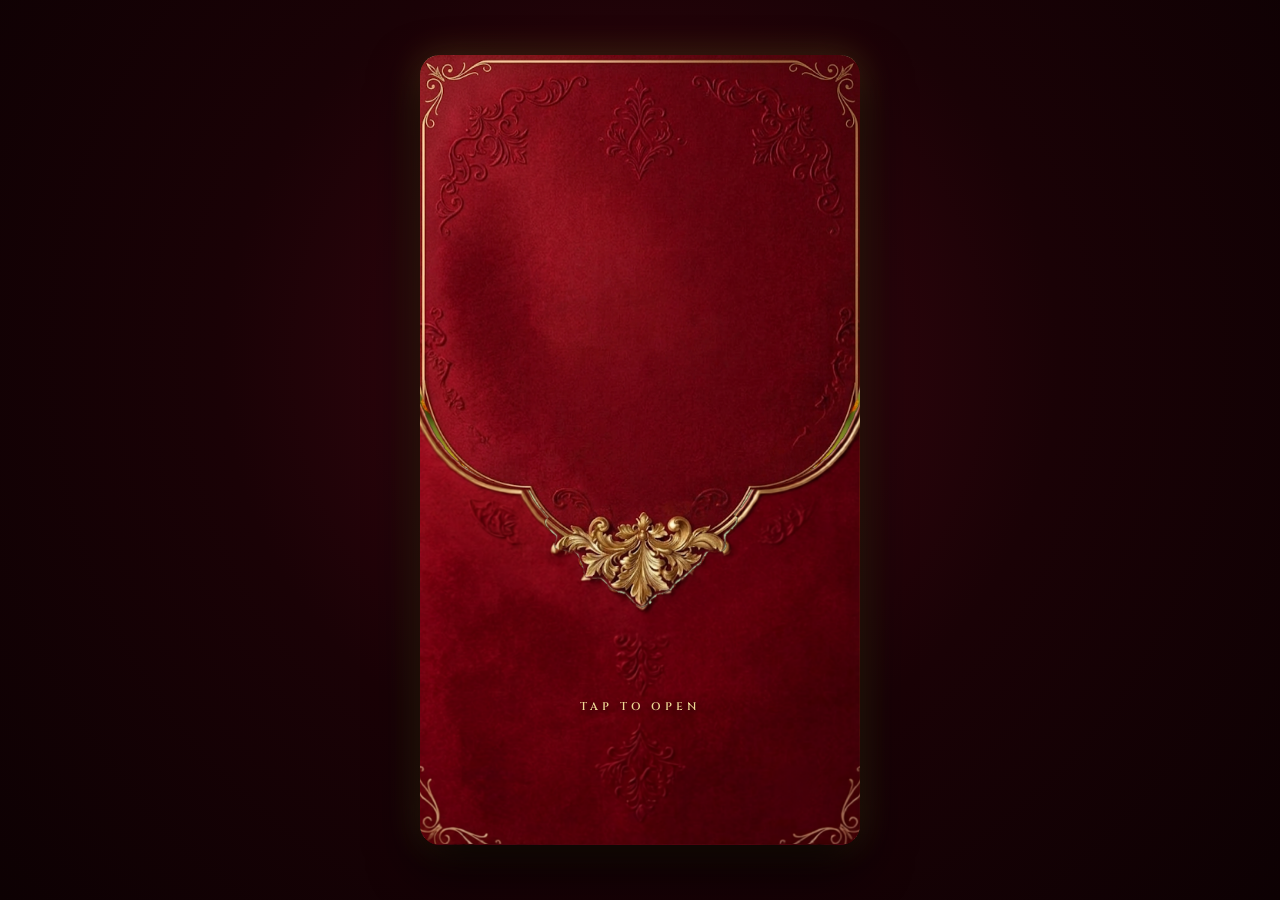
==== wedding-invitation/index.html @ ac589df4 "Initial commit: Abinash & Menaka engagement invitation" ====
<!DOCTYPE html>
<html lang="en">

<head>
  <meta charset="UTF-8">
  <meta name="viewport"
    content="width=device-width, initial-scale=1.0, maximum-scale=1.0, user-scalable=no, viewport-fit=cover">
  <title>Abinash &amp; Menaka – Engagement</title>
  <link rel="preconnect" href="https://fonts.googleapis.com">
  <link rel="preconnect" href="https://fonts.gstatic.com" crossorigin>
  <link
    href="https://fonts.googleapis.com/css2?family=Imperial+Script&family=Cormorant+Garamond:wght@500;600&family=Cinzel:wght@500;700;900&family=Great+Vibes&family=Playfair+Display:ital,wght@0,600;1,600&display=swap"
    rel="stylesheet">
  <link rel="stylesheet" href="style.css">
</head>

<body>
  <!-- Ambient festive particles / sparkles in the background -->
  <div class="sparkles-container" id="sparkles"></div>

  <!-- Mobile phone wrapper -->
  <main class="invitation-container" id="invitationApp">

    <!-- Controls (Reset / Replay) -->
    <button class="replay-btn" id="replayBtn" title="Close / Replay" aria-label="Replay invitation">
      <svg viewBox="0 0 24 24" fill="none" stroke="currentColor" stroke-width="2.5" stroke-linecap="round"
        stroke-linejoin="round">
        <path d="M3 12a9 9 0 1 0 9-9 9.75 9.75 0 0 0-6.74 2.74L3 8" />
        <path d="M3 3v5h5" />
      </svg>
    </button>

    <!-- INNER VIEW (Image 4 Scene with Garlands, Lamps, Table, and Hands) -->
    <div class="inner-view" id="innerView">
      <img src="assets/inner_bg.jpg" alt="Auspicious Wedding Mandap Background" class="bg-scene">

      <!-- Festive Diyas Glow Overlay -->
      <div class="lamp-glow lamp-left"></div>
      <div class="lamp-glow lamp-right"></div>

      <!-- Names in the light panel, above the hands -->
      <div class="names" id="names" aria-label="Abinash and Menaka">
        <div class="name-line" data-t="Abinash"></div>
        <div class="name-amp" data-t="&amp;"></div>
        <div class="name-line" data-t="Menaka"></div>
        <div class="name-rule"></div>
      </div>
      <div class="vignette"></div>
      <div class="tap-hint">Tap to continue</div>

      <!-- Hands Presentation Layer (Receiving from left, Giving from right) -->
      <div class="hands-stage" id="handsStage">
        <!-- Receiving Hands (Image 3 - Red bangles, palms up to receive) -->
        <div class="hand-wrapper receiving-hand" id="receivingHand">
          <img src="assets/receiving_hands.png" alt="Receiving hands" class="hand-img">
        </div>

        <!-- Giving Hands with Thamboolam Plate (Image 5 - Golden plate, coconut, betel, saree) -->
        <div class="hand-wrapper giving-hand" id="givingHand">
          <img src="assets/giving_hands.png" alt="Giving hands with plate" class="hand-img">
        </div>
      </div>
    </div>

    <!-- GOPURAM SCENE (scroll-driven) + MANDAPAM CURTAIN WIPE -->
    <div class="gopuram-view" id="gopuramView">
      <img src="assets/gopuram.jpg" alt="" class="gopuram-img" id="gopuramImg">
      <div class="sky-text" id="skyText">
        <span class="sl sl1">We are inviting you</span>
        <span class="sl sl2">for our engagement on</span>
        <span class="sl sl3">22nd Nov, 2026</span>
        <span class="sl sl4">10:30 AM</span>
        <span class="sl sl5">Scroll &#8595;</span>
      </div>
      <div class="mandapam-layer" id="mandapamLayer">
        <img src="assets/mandapam.jpg" alt="" class="mandapam-img">
        <div class="final-fx" id="finalFx">
          <div class="sun-sweep"></div>
        </div>
        <div class="final-scroll" id="finalScroll">
          <section class="card" id="venue">
            <h2>Venue</h2>
            <div class="rule"></div>
            <p class="strong">P. R. Mahal</p>
            <p>95 Subbarayan Main Street,<br>Nammalwarpet, Chennai - 12.</p>
            <div class="btns">
              <a class="btn" target="_blank" rel="noopener"
                href="https://maps.app.goo.gl/LC4wDDxcjUQ6tudJ8?g_st=ac">View Map</a>
              <a class="btn" target="_blank" rel="noopener"
                href="https://calendar.google.com/calendar/render?action=TEMPLATE&amp;text=Abinash+%26+Menaka+Engagement&amp;dates=20261122T103000/20261122T130000&amp;ctz=Asia/Kolkata&amp;location=P.+R.+Mahal,+95+Subbarayan+Main+Street,+Nammalwarpet,+Chennai+-+12">Add
                to Calendar</a>
            </div>
            <a class="ics" href="engagement.ics" download>or download .ics file</a>
          </section>
          <section class="card" id="gallery">
            <h2>Gallery</h2>
            <div class="rule"></div>
            <div class="grid">
              <img loading="lazy" src="assets/couple_1.png" alt="Abinash &amp; Menaka">
              <img loading="lazy" src="assets/couple_2.png" alt="Abinash &amp; Menaka">
            </div>
          </section>
          <!-- <section class="card" id="rsvp">
            <h2>RSVP</h2><div class="rule"></div>
            <form id="rsvpForm">
              <input id="rName" placeholder="Your name" required>
              <select id="rAttend" aria-label="Attending"><option>Joyfully attending</option><option>Regretfully unable</option></select>
              <input id="rGuests" type="number" min="1" max="10" value="1" aria-label="Number of guests">
              <button class="btn" type="submit">Send RSVP</button>
            </form>
            <p id="rOk" class="ok">Thank you! Your response is noted.</p>
          </section> -->
          <section class="card thanks" id="thanks">
            <h2>Thank you</h2>
            <div class="rule"></div>
            <p>Your presence and blessings<br>will make our day complete.</p>
            <p class="sign">Abinash &amp; Menaka</p>
          </section>
        </div>
      </div>
      <div class="curtain-edge" id="curtainEdge"></div>
    </div>

    <!-- Golden glow transition overlay -->
    <div class="glow-flash" id="glowFlash"></div>

    <!-- FRONT COVER: card split along its golden border. Tap anywhere on the card to open. -->
    <div class="cover-view" id="coverView" role="button" tabindex="0" aria-label="Tap to open invitation">
      <!-- Bottom half (slides down) -->
      <div class="flap flap-bottom" id="flapBottom">
        <img src="assets/cover_bottom.png" alt="" class="flap-img" draggable="false">
      </div>

      <!-- Top half with the golden curve & medallion (slides up) -->
      <div class="flap flap-top" id="flapTop">
        <img src="assets/cover_top.png" alt="Wedding invitation card" class="flap-img" draggable="false">
      </div>

      <div class="open-hint">Tap to open</div>
    </div>

    <div class="lightbox" id="lightbox"><img alt=""></div>
  </main>

  <script src="script.js"></script>
</body>

</html>
---- wedding-invitation/style.css ----
/* =========================================================
   WEDDING INVITATION - MOBILE FIRST STYLES
   ========================================================= */

*,
*::before,
*::after {
  box-sizing: border-box;
  margin: 0;
  padding: 0;
  -webkit-tap-highlight-color: transparent;
}

:root {
  --gold-primary: #d4af37;
  --gold-light: #fef0a5;
  --gold-dark: #aa771c;
  --maroon-deep: #2a0308;
  --maroon-royal: #5e0c15;
  --card-aspect-ratio: 571 / 1024;
}

html,
body {
  width: 100%;
  height: 100%;
  overflow: hidden;
  background-color: #120306;
  font-family: 'Cinzel', serif;
  display: flex;
  justify-content: center;
  align-items: center;
}

/* Background atmosphere with warm ambient glow */
body {
  background: radial-gradient(circle at 50% 40%, #3d0711 0%, #1a0206 50%, #0d0103 100%);
  position: relative;
}

/* Background floating golden particles */
.sparkles-container {
  position: fixed;
  inset: 0;
  pointer-events: none;
  z-index: 1;
  overflow: hidden;
}

.sparkle {
  position: absolute;
  width: 4px;
  height: 4px;
  background: radial-gradient(circle, #ffeaa7 10%, #d4af37 60%, transparent 80%);
  border-radius: 50%;
  opacity: 0;
  animation: floatSparkle 6s infinite ease-in-out;
}

@keyframes floatSparkle {
  0% {
    transform: translateY(100vh) scale(0.5);
    opacity: 0;
  }

  30% {
    opacity: 0.8;
  }

  70% {
    opacity: 0.8;
  }

  100% {
    transform: translateY(-10vh) scale(1.2);
    opacity: 0;
  }
}

/* =========================================================
   INVITATION APP (MOBILE CONTAINER)
   ========================================================= */
.invitation-container {
  position: relative;
  width: 100vw;
  height: 100%;
  height: 100dvh;
  background: #000;
  overflow: hidden;
  user-select: none;
  z-index: 2;
}

/* Centered card mockup on desktop / tablet screens */
@media (min-width: 481px) {
  .invitation-container {
    width: min(440px, calc(92vh * (571 / 1024)));
    height: min(calc(440px * (1024 / 571)), 92vh);
    max-width: 440px;
    max-height: calc(440px * (1024 / 571));
    aspect-ratio: var(--card-aspect-ratio);
    border-radius: 20px;
    box-shadow:
      0 20px 50px rgba(0, 0, 0, 0.85),
      0 0 35px rgba(212, 175, 55, 0.25),
      inset 0 0 10px rgba(0, 0, 0, 0.5);
  }
}

/* =========================================================
   REPLAY / CLOSE BUTTON
   ========================================================= */
.replay-btn {
  position: absolute;
  top: 16px;
  right: 16px;
  width: 42px;
  height: 42px;
  border-radius: 50%;
  background: rgba(45, 6, 12, 0.75);
  border: 1.5px solid rgba(212, 175, 55, 0.7);
  color: #fef0a5;
  display: flex;
  align-items: center;
  justify-content: center;
  cursor: pointer;
  z-index: 50;
  backdrop-filter: blur(8px);
  box-shadow: 0 4px 15px rgba(0, 0, 0, 0.6), 0 0 10px rgba(212, 175, 55, 0.3);
  opacity: 0;
  transform: scale(0.7) rotate(-90deg);
  pointer-events: none;
  transition: all 0.5s cubic-bezier(0.34, 1.56, 0.64, 1);
}

.replay-btn svg {
  width: 20px;
  height: 20px;
}

.replay-btn:hover {
  background: rgba(94, 12, 21, 0.95);
  transform: scale(1.08) rotate(0deg);
  box-shadow: 0 6px 20px rgba(0, 0, 0, 0.8), 0 0 15px rgba(212, 175, 55, 0.6);
}

.invitation-container.is-opened .replay-btn {
  opacity: 1;
  transform: scale(1) rotate(0deg);
  pointer-events: auto;
  transition-delay: 3.8s;
}

/* =========================================================
   INNER VIEW (MANDAP SCENE + HANDS)
   ========================================================= */
.inner-view {
  position: absolute;
  inset: 0;
  width: 100%;
  height: 100%;
  z-index: 5;
  overflow: hidden;
  background: #111;
}

.bg-scene {
  position: absolute;
  inset: 0;
  width: 100%;
  height: 100%;
  object-fit: cover;
  display: block;
}

/* Kuthuvilakku Lamps Subtle Glow & Flicker */
.lamp-glow {
  position: absolute;
  width: 60px;
  height: 80px;
  border-radius: 50%;
  background: radial-gradient(circle, rgba(255, 215, 0, 0.45) 0%, rgba(255, 140, 0, 0.25) 45%, transparent 75%);
  pointer-events: none;
  mix-blend-mode: screen;
  filter: blur(6px);
  animation: diyaFlicker 3s infinite alternate ease-in-out;
}

.lamp-left {
  left: 20px;
  top: 53%;
}

.lamp-right {
  right: 20px;
  top: 53%;
  animation-delay: 1.5s;
}

@keyframes diyaFlicker {
  0% {
    opacity: 0.65;
    transform: scale(0.92);
  }

  50% {
    opacity: 0.95;
    transform: scale(1.08);
  }

  100% {
    opacity: 0.75;
    transform: scale(1.0);
  }
}

/* =========================================================
   HANDS STAGE (Giving & Receiving Animation)
   ========================================================= */
.hands-stage {
  position: absolute;
  inset: 0;
  width: 100%;
  height: 100%;
  pointer-events: none;
  z-index: 10;
}

.hand-wrapper {
  position: absolute;
  display: block;
  will-change: transform, opacity;
}

.hand-img {
  width: 100%;
  height: auto;
  display: block;
  filter: drop-shadow(0 10px 18px rgba(0, 0, 0, 0.45));
}

/* Receiving Hands (from left) */
.receiving-hand {
  width: 90%;
  left: -2%;
  top: 47%;
  z-index: 11;
  opacity: 0;
  transform: translateX(-110%);
  transition:
    transform 1.2s ease-in,
    opacity 0.8s ease;
}

/* Giving Hands with Thamboolam Plate (from right) */
.giving-hand {
  width: 95%;
  right: 0%;
  top: 42%;
  z-index: 12;
  opacity: 0;
  transform: translateX(110%);
  transition:
    transform 1.2s ease-in,
    opacity 0.8s ease;
}

/* Active State: When Card is Opened */
.invitation-container.is-opened .receiving-hand {
  opacity: 1;
  transform: translateX(0);
  transition:
    transform 3.8s cubic-bezier(0.22, 1, 0.36, 1),
    opacity 2.2s ease;
  transition-delay: 0.8s;
}

.invitation-container.is-opened .giving-hand {
  opacity: 1;
  transform: translateX(0);
  transition:
    transform 3.8s cubic-bezier(0.22, 1, 0.36, 1),
    opacity 2.2s ease;
  transition-delay: 0.8s;
}

/* Hands gentle floating animation after arriving */
.invitation-container.is-opened.hands-settled .hands-stage {
  animation: handsGentleFloat 5.5s ease-in-out infinite;
}

@keyframes handsGentleFloat {

  0%,
  100% {
    transform: translateY(0);
  }

  50% {
    transform: translateY(-5px);
  }
}

/* =========================================================
   COVER: CARD SPLIT ALONG THE GOLDEN BORDER (tap to open)
   ========================================================= */
.cover-view {
  position: absolute;
  inset: 0;
  width: 100%;
  height: 100%;
  z-index: 20;
  cursor: pointer;
  outline: none;
}

.cover-view:focus-visible .flap-top {
  filter: drop-shadow(0 0 6px rgba(254, 240, 165, 0.9));
}

/* Once open, the cover must never swallow taps meant for the scene behind it */
.invitation-container.is-opened .cover-view {
  pointer-events: none;
  cursor: default;
}

.flap {
  position: absolute;
  inset: 0;
  width: 100%;
  height: 100%;
  will-change: transform;
  transition:
    transform 1.6s cubic-bezier(0.22, 1, 0.36, 1),
    filter 0.6s ease;
  display: flex;
}

.flap-img {
  width: 100%;
  height: 100%;
  object-fit: cover;
  display: block;
  pointer-events: none;
  -webkit-user-drag: none;
}

/* Bottom half: tucked under the top half, slides DOWN */
.flap-bottom {
  z-index: 21;
}

/* Top half: golden curve edge + medallion, slides UP */
.flap-top {
  z-index: 22;
}

/* Soft shadows appear only while the halves part, so the closed card
   looks exactly like the artwork. */
.invitation-container.is-opened .flap-top {
  transform: translateY(-106%);
  transition: transform 3.8s cubic-bezier(0.22, 1, 0.36, 1), filter 0.6s ease;
  filter: drop-shadow(0 10px 18px rgba(0, 0, 0, 0.75));
}

.invitation-container.is-opened .flap-bottom {
  transform: translateY(106%);
  transition: transform 3.8s cubic-bezier(0.22, 1, 0.36, 1), filter 0.6s ease;
  filter: drop-shadow(0 -10px 18px rgba(0, 0, 0, 0.75));
}

/* Small press feedback before the card opens (only when closed) */
.invitation-container:not(.is-opened) .cover-view:active .flap-top {
  transform: translateY(-3px);
  transition-duration: 0.15s;
}

.invitation-container:not(.is-opened) .cover-view:active .flap-bottom {
  transform: translateY(3px);
  transition-duration: 0.15s;
}

/* Gentle "tap to open" hint (same style as the "Tap to continue" hint) */
.open-hint {
  position: absolute;
  left: 0;
  right: 0;
  top: 81.5%;
  z-index: 23;
  text-align: center;
  font: 600 11px 'Cinzel', serif;
  letter-spacing: 0.35em;
  text-transform: uppercase;
  color: #fef0a5;
  text-shadow: 0 2px 6px rgba(0, 0, 0, 0.8);
  pointer-events: none;
  opacity: 0.9;
  animation: openHintPulse 2.6s ease-in-out infinite;
  transition: opacity 0.5s ease;
}

@keyframes openHintPulse {

  0%,
  100% {
    opacity: 0.35;
  }

  50% {
    opacity: 1;
  }
}

.invitation-container.is-opened .open-hint {
  animation: none;
  opacity: 0;
}

/* =========================================================
   SCREEN 3: GLOW TRANSITION + GOPURAM SCROLL + CURTAIN WIPE
   ========================================================= */
.inner-view.is-ready {
  cursor: pointer;
}

.glow-flash {
  position: absolute;
  inset: 0;
  z-index: 40;
  pointer-events: none;
  opacity: 0;
  transform: scale(0.2);
  background: radial-gradient(circle at 50% 60%, #ffffff 0%, #fff3b0 28%, rgba(255, 196, 80, 0.75) 52%, transparent 74%);
  mix-blend-mode: screen;
}

.glow-flash.play {
  animation: glowFlash 1.9s ease-in-out forwards;
}

@keyframes glowFlash {
  0% {
    opacity: 0;
    transform: scale(0.2);
  }

  45% {
    opacity: 1;
    transform: scale(2.4);
  }

  55% {
    opacity: 1;
    transform: scale(2.6);
  }

  100% {
    opacity: 0;
    transform: scale(3);
  }
}

.gopuram-view {
  position: absolute;
  inset: 0;
  z-index: 8;
  overflow: hidden;
  background: #6fb4ee;
  visibility: hidden;
  opacity: 0;
  touch-action: none;
}

.gopuram-view.is-active {
  visibility: visible;
  opacity: 1;
}

.gopuram-img {
  position: absolute;
  top: 0;
  left: -55%;
  width: 210%;
  max-width: none;
  height: auto;
  display: block;
  will-change: transform;
}

.mandapam-layer {
  position: absolute;
  inset: 0;
  z-index: 2;
  clip-path: inset(100% 0 0 0);
  -webkit-clip-path: inset(100% 0 0 0);
  will-change: clip-path;
  transform: translateZ(0);
  -webkit-backface-visibility: hidden;
  backface-visibility: hidden;
}

.mandapam-img {
  width: 100%;
  height: 100%;
  object-fit: cover;
  display: block;
}

.curtain-edge {
  position: absolute;
  left: 0;
  right: 0;
  top: 100%;
  height: 3px;
  z-index: 3;
  opacity: 0;
  pointer-events: none;
  background: linear-gradient(90deg, transparent, #fef0a5, transparent);
  box-shadow: 0 0 12px 4px rgba(254, 240, 165, 0.7);
  will-change: top, opacity;
  transform: translateZ(0);
}

/* =========================================================
   ADDITIONS: names, sky text, final scene
   ========================================================= */
:root {
  --script: 'Imperial Script', 'Snell Roundhand', cursive;
  --serif: 'Cormorant Garamond', Georgia, serif;
  --ink: #4a1018;
}

/* Cinematic slow push-in + vignette on hands scene */
.invitation-container.is-opened .bg-scene {
  animation: kenburns 24s ease-out forwards;
}

@keyframes kenburns {
  from {
    transform: scale(1);
  }

  to {
    transform: scale(1.07);
  }
}

.vignette {
  position: absolute;
  inset: 0;
  z-index: 14;
  pointer-events: none;
  background: radial-gradient(ellipse at 50% 45%, transparent 50%, rgba(10, 8, 4, 0.5) 100%);
}

/* Names in the light panel, above the hands */
.names {
  position: absolute;
  left: 20%;
  right: 20%;
  top: 17%;
  z-index: 9;
  text-align: center;
  font-family: var(--script);
  color: var(--ink);
  pointer-events: none;
  text-shadow: 0 0 22px rgba(255, 255, 255, 0.85), 0 2px 6px rgba(255, 255, 255, 0.5);
}

.name-line {
  font-size: clamp(50px, 15.5vw, 68px);
  line-height: 1.05;
  white-space: nowrap;
}

.name-amp {
  font-size: clamp(28px, 8vw, 36px);
  line-height: 1;
  margin: 2px 0;
  color: var(--gold-dark);
}

.names .ch {
  display: inline-block;
  opacity: 0;
  filter: blur(14px);
  transform: translateY(12px) scale(1.1);
}

.invitation-container.is-opened .names .ch {
  animation: chReveal 2.4s cubic-bezier(0.2, 0.7, 0.2, 1) forwards;
  animation-delay: calc(3.0s + var(--i) * 0.18s);
}

@keyframes chReveal {
  to {
    opacity: 1;
    filter: blur(0);
    transform: none;
  }
}

.name-rule {
  width: 0;
  height: 1px;
  margin: 14px auto 0;
  background: linear-gradient(90deg, transparent, var(--gold-dark), transparent);
}

.invitation-container.is-opened .name-rule {
  animation: ruleGrow 2.6s ease-out 6.8s forwards;
}

@keyframes ruleGrow {
  to {
    width: 80%;
  }
}

.tap-hint {
  position: absolute;
  left: 0;
  right: 0;
  bottom: calc(2.2% + env(safe-area-inset-bottom, 0px));
  z-index: 15;
  text-align: center;
  font: 600 11px 'Cinzel', serif;
  letter-spacing: 0.35em;
  text-transform: uppercase;
  color: #fef0a5;
  text-shadow: 0 2px 6px rgba(0, 0, 0, 0.8);
  opacity: 0;
  pointer-events: none;
}

.invitation-container.hands-settled .tap-hint {
  animation: hintPulse 2.6s ease-in-out 5s infinite;
}

@keyframes hintPulse {

  0%,
  100% {
    opacity: 0;
  }

  50% {
    opacity: 0.95;
  }
}

/* Scene 2 text on the sky (moves with the gopuram image) */
.sky-text {
  position: absolute;
  left: 0;
  right: 0;
  top: 13.5%;
  z-index: 1;
  text-align: center;
  pointer-events: none;
  will-change: transform;
  padding: 0 6%;
  filter: drop-shadow(0 1px 4px rgba(40, 20, 0, 0.5));
}

.sl {
  display: block;
}

.sl1 {
  font-family: var(--script);
  font-size: clamp(38px, 11.5vw, 54px);
  line-height: 1.15;
  white-space: nowrap;
  -webkit-text-stroke: 0.7px #a86600;
}

.sl2 {
  font-family: 'Cinzel', serif;
  font-size: 14px;
  font-weight: 900;
  letter-spacing: 0.28em;
  text-transform: uppercase;
  margin: 7px 0 5px;
  -webkit-text-stroke: 0.4px #945800;
}

.sl3 {
  font-family: var(--script);
  font-size: clamp(36px, 11vw, 52px);
  line-height: 1.15;
  white-space: nowrap;
  -webkit-text-stroke: 0.7px #a86600;
}

.sl4 {
  font-family: var(--serif);
  font-weight: 700;
  font-size: 26px;
  letter-spacing: 0.22em;
  -webkit-text-stroke: 0.4px #945800;
}

.sl5 {
  margin-top: 18px;
}

.sky-text .word {
  display: inline-block;
  opacity: 0;
  filter: blur(8px);
  transform: translateY(12px);
  transition: none;
  color: #d48800;
  background: linear-gradient(115deg,
      #df9500 22%,
      #ffd438 42%,
      #fff3a0 50%,
      #ffd438 58%,
      #df9500 78%,
      #b86d00 100%);
  background-size: 220% 100%;
  background-position: 100% 0;
  -webkit-background-clip: text;
  -webkit-text-fill-color: transparent;
}

.gopuram-view.show .sky-text .word {
  opacity: 1;
  filter: blur(0);
  transform: translateY(0);
  transition:
    opacity 0.6s cubic-bezier(0.2, 0.7, 0.2, 1),
    filter 0.6s cubic-bezier(0.2, 0.7, 0.2, 1),
    transform 0.6s cubic-bezier(0.2, 0.7, 0.2, 1);
  transition-delay: var(--d, 0s);
  animation: goldSheen 4s ease-in-out infinite;
  animation-delay: 2.2s;
}

@keyframes goldSheen {

  0%,
  15% {
    background-position: 100% 0;
  }

  65%,
  100% {
    background-position: -100% 0;
  }
}

.sl5 .word {
  position: relative;
  isolation: isolate;
  font: 900 12.5px 'Cinzel', serif;
  letter-spacing: 0.32em;
  text-transform: uppercase;
  border: 1.5px solid #b87300;
  border-radius: 999px;
  padding: 7px 22px;
  box-shadow: 0 2px 10px rgba(140, 70, 0, 0.25);
  -webkit-text-stroke: 0.4px #8a4e00;
}

.sl5 .word::before {
  content: '';
  position: absolute;
  inset: 0;
  background: linear-gradient(180deg, rgba(255, 255, 255, 0.38) 0%, rgba(255, 240, 190, 0.22) 100%);
  backdrop-filter: blur(5px);
  -webkit-backdrop-filter: blur(5px);
  border-radius: 999px;
  z-index: -1;
  pointer-events: none;
}

.gopuram-view.show .sl5 {
  animation: scrollBounce 2.4s ease-in-out infinite;
  animation-delay: 2.6s;
}

@keyframes scrollBounce {

  0%,
  100% {
    transform: translateY(0);
  }

  50% {
    transform: translateY(6px);
  }
}

/* Scene 3: fixed background, moving elements, scrolling cards */
.mandapam-img {
  animation: bgBreathe 18s ease-in-out infinite alternate;
}

@keyframes bgBreathe {
  from {
    transform: scale(1);
  }

  to {
    transform: scale(1.05);
  }
}

.final-fx {
  position: absolute;
  inset: 0;
  z-index: 1;
  pointer-events: none;
  overflow: hidden;
}

.sun-sweep {
  position: absolute;
  inset: -20%;
  mix-blend-mode: soft-light;
  opacity: 0.8;
  background: linear-gradient(105deg, transparent 30%, rgba(255, 240, 200, 0.7) 48%, transparent 62%);
  background-size: 200% 100%;
  animation: sweep 11s ease-in-out infinite alternate;
}

@keyframes sweep {
  from {
    background-position: 100% 0;
  }

  to {
    background-position: 0% 0;
  }
}

.petal {
  position: absolute;
  top: -6%;
  width: 11px;
  height: 15px;
  border-radius: 70% 0 70% 0;
  opacity: 0.85;
  animation: petalFall linear infinite, petalSway ease-in-out infinite alternate;
}

@keyframes petalFall {
  from {
    top: -6%;
  }

  to {
    top: 106%;
  }
}

@keyframes petalSway {
  from {
    transform: translateX(-18px) rotate(-30deg);
  }

  to {
    transform: translateX(22px) rotate(160deg);
  }
}

.mote {
  position: absolute;
  border-radius: 50%;
  background: radial-gradient(circle, #fff3c4 10%, rgba(212, 175, 55, 0.55) 60%, transparent 80%);
  animation: moteFloat ease-in-out infinite alternate;
  opacity: 0;
}

@keyframes moteFloat {
  0% {
    transform: translate(0, 0);
    opacity: 0;
  }

  50% {
    opacity: 0.9;
  }

  100% {
    transform: translate(18px, -40px);
    opacity: 0;
  }
}

.final-scroll {
  position: absolute;
  inset: 0;
  z-index: 2;
  overflow-y: auto;
  overflow-x: hidden;
  touch-action: pan-y;
  -webkit-overflow-scrolling: touch;
  padding: 36% 8% calc(14% + env(safe-area-inset-bottom, 0px));
  scrollbar-width: none;
}

.final-scroll::-webkit-scrollbar {
  display: none;
}

.card {
  background: rgba(255, 251, 243, 0.84);
  border: 1px solid rgba(176, 138, 78, 0.55);
  border-radius: 4px;
  box-shadow: 0 10px 34px rgba(60, 40, 10, 0.15), inset 0 0 0 4px rgba(255, 255, 255, 0.45);
  padding: 30px 22px;
  margin-bottom: 36px;
  text-align: center;
  color: #3d2a1c;
  font-family: var(--serif);
  opacity: 0;
  transform: translateY(36px);
  transition: opacity 1.3s ease, transform 1.3s cubic-bezier(0.2, 0.7, 0.2, 1);
}

.card.in {
  opacity: 1;
  transform: none;
}

.card h2 {
  font-family: var(--script);
  font-weight: 400;
  font-size: 46px;
  line-height: 1.1;
  color: var(--gold-dark);
}

.card .rule {
  width: 46px;
  height: 1px;
  background: var(--gold-dark);
  margin: 8px auto 16px;
}

.card p {
  font-size: 20px;
  line-height: 1.45;
  margin: 4px 0;
}

.card p.strong {
  font-weight: 600;
  font-size: 23px;
}

.btns {
  display: flex;
  gap: 10px;
  justify-content: center;
  flex-wrap: wrap;
  margin-top: 18px;
}

.btn {
  font: 600 14px var(--serif);
  letter-spacing: 0.12em;
  text-transform: uppercase;
  color: #3d2a1c;
  text-decoration: none;
  padding: 10px 18px;
  border: 1px solid var(--gold-dark);
  background: transparent;
  border-radius: 2px;
  cursor: pointer;
  transition: 0.3s;
}

.btn:hover,
.btn:active {
  background: var(--gold-dark);
  color: #fff;
}

.ics {
  display: inline-block;
  margin-top: 12px;
  font-size: 15px;
  color: #7a5a2a;
}

.grid {
  display: grid;
  grid-template-columns: 1fr 1fr;
  gap: 8px;
}

.grid img {
  width: 100%;
  aspect-ratio: 1;
  object-fit: cover;
  object-position: center top;
  border-radius: 3px;
  cursor: zoom-in;
  display: block;
}

#rsvpForm {
  display: grid;
  gap: 10px;
  text-align: left;
}

#rsvpForm input,
#rsvpForm select {
  font: 500 18px var(--serif);
  padding: 9px 11px;
  border: 1px solid rgba(176, 138, 78, 0.6);
  background: rgba(255, 255, 255, 0.6);
  color: #3d2a1c;
  border-radius: 2px;
  width: 100%;
}

.ok {
  display: none;
  margin-top: 12px !important;
}

.thanks .sign {
  font-family: var(--script);
  font-size: 44px !important;
  color: var(--gold-dark);
  margin-top: 14px !important;
}

.lightbox {
  position: absolute;
  inset: 0;
  z-index: 70;
  display: none;
  align-items: center;
  justify-content: center;
  background: rgba(10, 6, 4, 0.9);
  cursor: zoom-out;
}

.lightbox.on {
  display: flex;
}

.lightbox img {
  max-width: 92%;
  max-height: 88%;
  border-radius: 4px;
}

@media (prefers-reduced-motion: reduce) {

  .petal,
  .mote,
  .sun-sweep,
  .mandapam-img,
  .sl5 {
    animation: none;
  }
}
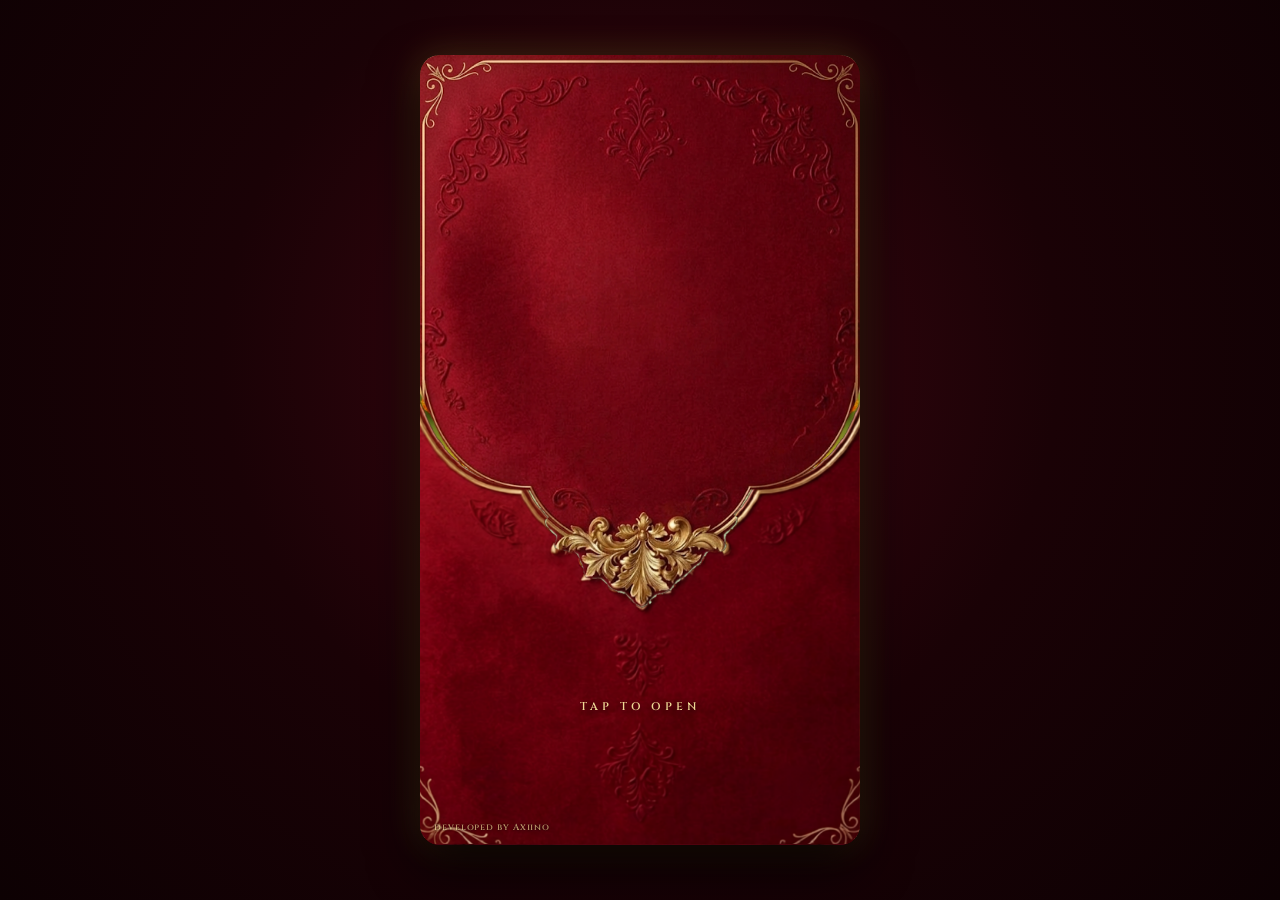
==== commit 84ea245b: "Add developed by Axiino watermark at bottom left" ====
--- a/wedding-invitation/index.html
+++ b/wedding-invitation/index.html
@@ -11,7 +11,7 @@
   <link
     href="https://fonts.googleapis.com/css2?family=Imperial+Script&family=Cormorant+Garamond:wght@500;600&family=Cinzel:wght@500;700;900&family=Great+Vibes&family=Playfair+Display:ital,wght@0,600;1,600&display=swap"
     rel="stylesheet">
-  <link rel="stylesheet" href="style.css">
+  <link rel="stylesheet" href="style.css?v=3">
 </head>
 
 <body>
@@ -96,8 +96,8 @@
             <h2>Gallery</h2>
             <div class="rule"></div>
             <div class="grid">
-              <img loading="lazy" src="assets/couple_1.png" alt="Abinash &amp; Menaka">
-              <img loading="lazy" src="assets/couple_2.png" alt="Abinash &amp; Menaka">
+              <img loading="lazy" src="assets/couple_1.jpg" alt="Abinash &amp; Menaka">
+              <img loading="lazy" src="assets/couple_2.jpg" alt="Abinash &amp; Menaka">
             </div>
           </section>
           <!-- <section class="card" id="rsvp">
@@ -139,6 +139,9 @@
       <div class="open-hint">Tap to open</div>
     </div>
 
+    <!-- Watermark -->
+    <div class="watermark" aria-hidden="true" style="position:absolute;bottom:calc(12px + env(safe-area-inset-bottom, 0px));left:calc(14px + env(safe-area-inset-left, 0px));z-index:9999;pointer-events:none;user-select:none;font-family:'Cinzel',serif;font-size:clamp(7.5px,2vw,9px);font-weight:600;letter-spacing:0.1em;color:#fef0a5;opacity:0.6;text-shadow:0 1px 3px rgba(0,0,0,0.85),0 0 1px rgba(0,0,0,0.95);white-space:nowrap;">developed by Axiino</div>
+
     <div class="lightbox" id="lightbox"><img alt=""></div>
   </main>
 
--- a/wedding-invitation/style.css
+++ b/wedding-invitation/style.css
@@ -152,6 +152,26 @@
 }
 
 /* =========================================================
+   PERSISTENT WATERMARK (developed by Axiino)
+   ========================================================= */
+.watermark {
+  position: absolute;
+  bottom: calc(12px + env(safe-area-inset-bottom, 0px));
+  left: calc(14px + env(safe-area-inset-left, 0px));
+  z-index: 9999;
+  pointer-events: none;
+  user-select: none;
+  font-family: 'Cinzel', serif;
+  font-size: clamp(7.5px, 2vw, 9px);
+  font-weight: 600;
+  letter-spacing: 0.1em;
+  color: #fef0a5;
+  opacity: 0.6;
+  text-shadow: 0 1px 3px rgba(0, 0, 0, 0.85), 0 0 1px rgba(0, 0, 0, 0.95);
+  white-space: nowrap;
+}
+
+/* =========================================================
    INNER VIEW (MANDAP SCENE + HANDS)
    ========================================================= */
 .inner-view {
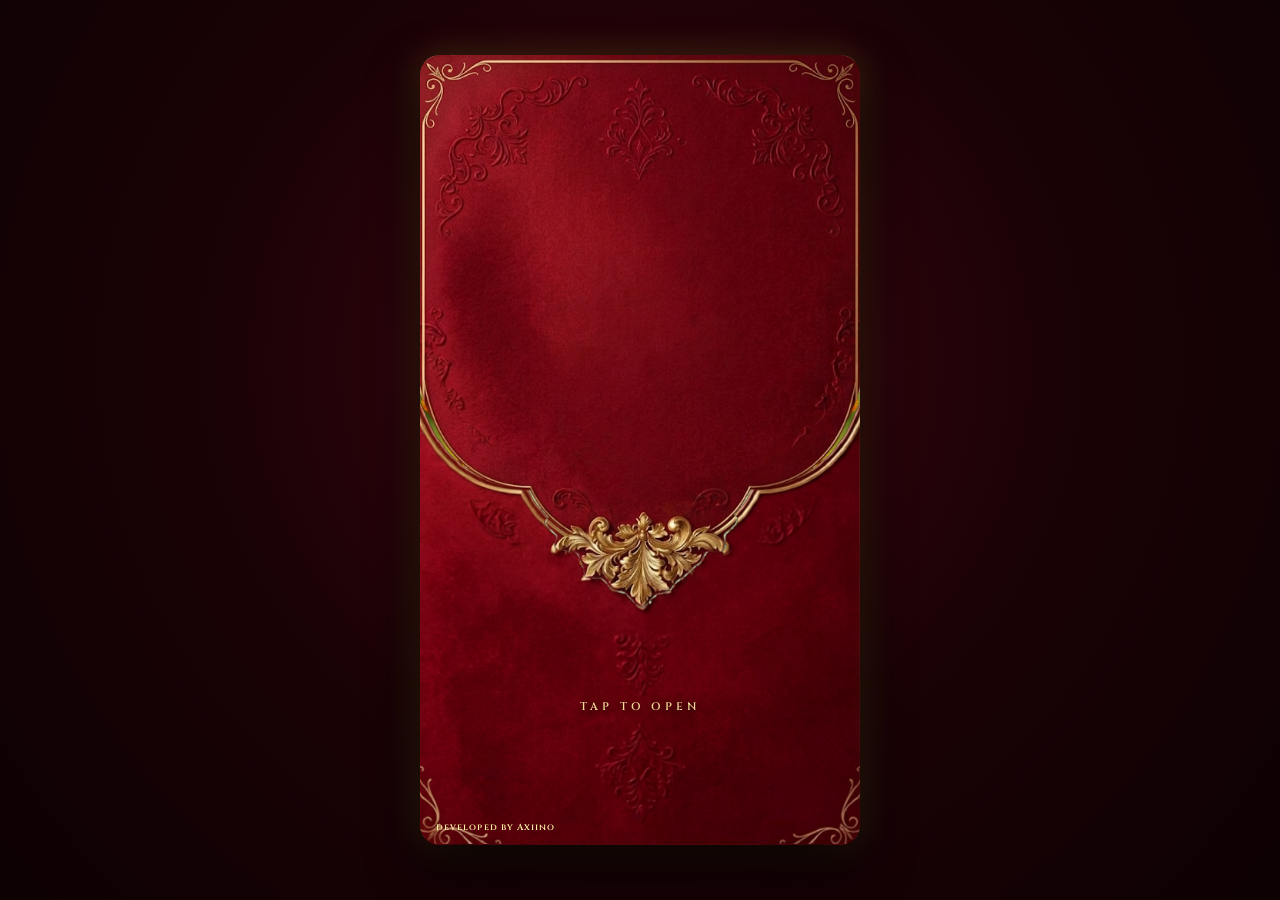
==== commit 3afa545b: "Make developed by Axiino a hyperlink with continuous glow blinking effect" ====
--- a/wedding-invitation/index.html
+++ b/wedding-invitation/index.html
@@ -11,7 +11,7 @@
   <link
     href="https://fonts.googleapis.com/css2?family=Imperial+Script&family=Cormorant+Garamond:wght@500;600&family=Cinzel:wght@500;700;900&family=Great+Vibes&family=Playfair+Display:ital,wght@0,600;1,600&display=swap"
     rel="stylesheet">
-  <link rel="stylesheet" href="style.css?v=3">
+  <link rel="stylesheet" href="style.css?v=6">
 </head>
 
 <body>
@@ -140,7 +140,7 @@
     </div>
 
     <!-- Watermark -->
-    <div class="watermark" aria-hidden="true" style="position:absolute;bottom:calc(12px + env(safe-area-inset-bottom, 0px));left:calc(14px + env(safe-area-inset-left, 0px));z-index:9999;pointer-events:none;user-select:none;font-family:'Cinzel',serif;font-size:clamp(7.5px,2vw,9px);font-weight:600;letter-spacing:0.1em;color:#fef0a5;opacity:0.6;text-shadow:0 1px 3px rgba(0,0,0,0.85),0 0 1px rgba(0,0,0,0.95);white-space:nowrap;">developed by Axiino</div>
+    <a href="https://www.axiino.com/" target="_blank" rel="noopener noreferrer" class="watermark" id="watermarkLink" aria-label="Developed by Axiino" style="position:absolute;bottom:calc(12px + env(safe-area-inset-bottom, 0px));left:calc(16px + env(safe-area-inset-left, 0px));z-index:9999;pointer-events:auto;user-select:none;text-decoration:none;font-family:'Cinzel',serif;font-size:clamp(7.5px,2vw,9px);font-weight:600;letter-spacing:0.12em;color:#fef0a5;white-space:nowrap;cursor:pointer;">developed by Axiino</a>
 
     <div class="lightbox" id="lightbox"><img alt=""></div>
   </main>
--- a/wedding-invitation/style.css
+++ b/wedding-invitation/style.css
@@ -157,18 +157,46 @@
 .watermark {
   position: absolute;
   bottom: calc(12px + env(safe-area-inset-bottom, 0px));
-  left: calc(14px + env(safe-area-inset-left, 0px));
+  left: calc(16px + env(safe-area-inset-left, 0px));
   z-index: 9999;
-  pointer-events: none;
+  pointer-events: auto;
   user-select: none;
+  text-decoration: none;
   font-family: 'Cinzel', serif;
   font-size: clamp(7.5px, 2vw, 9px);
   font-weight: 600;
-  letter-spacing: 0.1em;
+  letter-spacing: 0.12em;
   color: #fef0a5;
-  opacity: 0.6;
-  text-shadow: 0 1px 3px rgba(0, 0, 0, 0.85), 0 0 1px rgba(0, 0, 0, 0.95);
+  padding: 6px 8px;
+  margin: -6px -8px;
+  display: inline-block;
   white-space: nowrap;
+  cursor: pointer;
+  animation: watermarkPureGlowBlink 1.6s infinite ease-in-out;
+  transition: opacity 0.3s ease, text-shadow 0.3s ease, color 0.3s ease;
+}
+
+@keyframes watermarkPureGlowBlink {
+  0%, 100% {
+    opacity: 0.5;
+    color: #fef0a5;
+    text-shadow: 0 1px 3px rgba(0, 0, 0, 0.85);
+  }
+  50% {
+    opacity: 1;
+    color: #ffffff;
+    text-shadow: 0 1px 3px rgba(0, 0, 0, 0.85),
+                 0 0 8px rgba(254, 240, 165, 0.95),
+                 0 0 18px rgba(212, 175, 55, 0.8);
+  }
+}
+
+.watermark:hover,
+.watermark:focus-visible {
+  opacity: 1;
+  color: #ffffff;
+  text-shadow: 0 0 8px #fef0a5, 0 0 18px #d4af37, 0 0 28px #d4af37;
+  outline: none;
 }
 
 /* =========================================================
